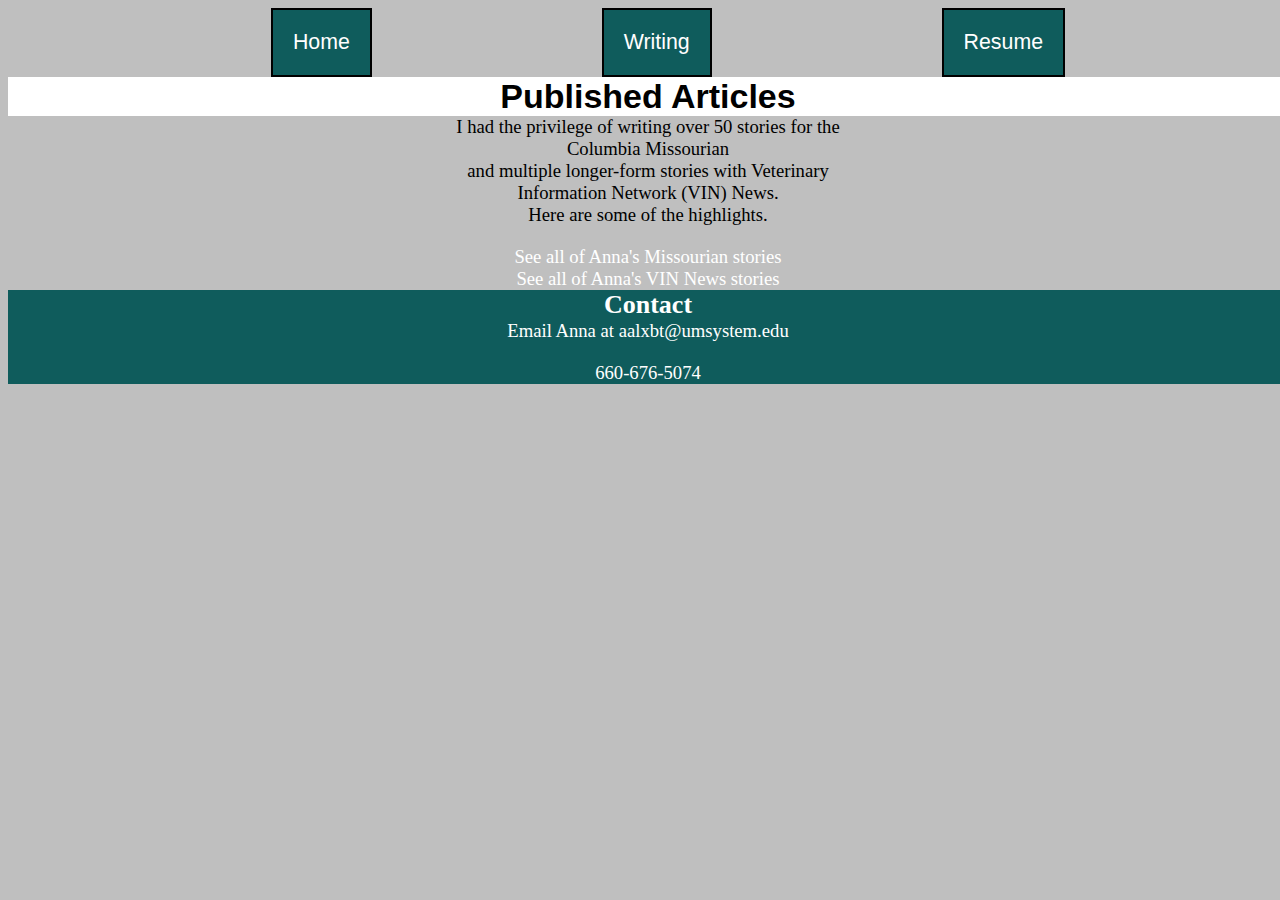
==== clips.html @ a4be35ac "add about me, contact" ====
<!DOCTYPE html>
<html lang="en">
<head>
  <meta charset="utf-8">
  <title>Anna's J4502/7502 website</title>
  <meta name="description" content="Anna Lewis Campbell's website for 4502/7502.">
  <meta name="author" content="Anna Lewis Campbell">
  <meta name="keywords" content= "Anna Lewis Campbell, J4502, J7502"/>
  <meta name= "viewport" content="width=device-width, initial scale=1.0">
  <link rel="stylesheet" href="style.css">

  </head>
<body>
  <nav>
  <ul id="menu_nav" class="menu">
  <li class="tab1"><a href="index.html"> Home </a></li>
  <li class= "tab2"><a href="clips.html" target="blank"> Writing </a></li>
  <li class= "tab3"><a href="old_index.html"> Resume </a></li>
  </ul>
  <button id="menu_trigger">☰</button>
  </nav>
<h1> Published Articles</h1>
<p> I had the privilege of writing over 50 stories for the Columbia Missourian <br>and multiple longer-form stories with Veterinary Information Network (VIN) News. <br>Here are some of the highlights.</p>

<a href="https://www.columbiamissourian.com/users/profile/anna%20lewis/" target="blank"> See all of Anna's Missourian stories </a><br>
<a href="https://news.vin.com/default.aspx?pid=210&sterm=Anna%20Campbell&species=All" target="blank"> See all of Anna's VIN News stories </a>
<section>
  <h2>Contact</h2>
  <p>Email Anna at <a href="mailto:aalxbt@umsystem.edu">aalxbt@umsystem.edu</a></p>
  <a href="mailto:aalxbt@umsystem.edu"></a>
  <p> 660-676-5074 </p>
</section>
</body>
<script src="main.js" type="text/javascript"></script>
</html>
---- style.css ----
body {
  margin: 0px, auto;
  width: 100%;
  text-align: center;
  background-color: #BFBFBF;
  font-size: 14pt;
  font-family: "Merriwether", "Times New Roman", serif;
  font-weight: 400;
}
h1 {
  font-size: 34px;
  font-family:"Barlow", "Arial", sans-serif;
  font-weight: 700;
  display: inline-block;
  background: white;
  width: 100%;
}
h2 {
  font-size: 26px;
  color: white;
}
h1, h2 {
  font-weight: 700;
  padding: 0px;
  margin: 0px;
}
p {
  font-size: 14pt;
  margin: auto;
  font-family: "Barlow", serif;
  text-decoration: none;
  width: 35%;
  margin-bottom: 20px;
}
.anna {
  border: 0;
  width: 25%;
  height:50%;
  margin-top: 50px;
}
nav a {
  font-family: "Barlow", "Arial", sans-serif;
  font-weight: 400;
  font-size: 16pt;
  color: white;
  text-decoration: none;
  border: black;
  border-width: thin;
}
.menu {
  margin:auto;
  list-style-type: none;
  display: flex;
  flex-direction: row;
  width: 80%;
  justify-content: space-around;
}
section {
  background: #0f5c5c;
  color: #BFBFBF;
  display: block;
  width: 100%
}
section p{
  color: white;
}
a {
  text-decoration: none;
  color: white;
}
li {
  border: 2px solid black;
  padding: 20px 20px;
  background-color: #0f5c5c;
  display: block;
}
.resumepage{
  width: 600px;
  margin:50px;
}
#menu_trigger {
  display: none;

}
@media screen and (max-width: 600px) {
  #menu_trigger {
    display:block;
    position: absolute;
    top: 5px;
    left: 0px;
  }
  #menu_nav {
    display: none;
  }
  .menu {
    flex-direction: column;
  }
}
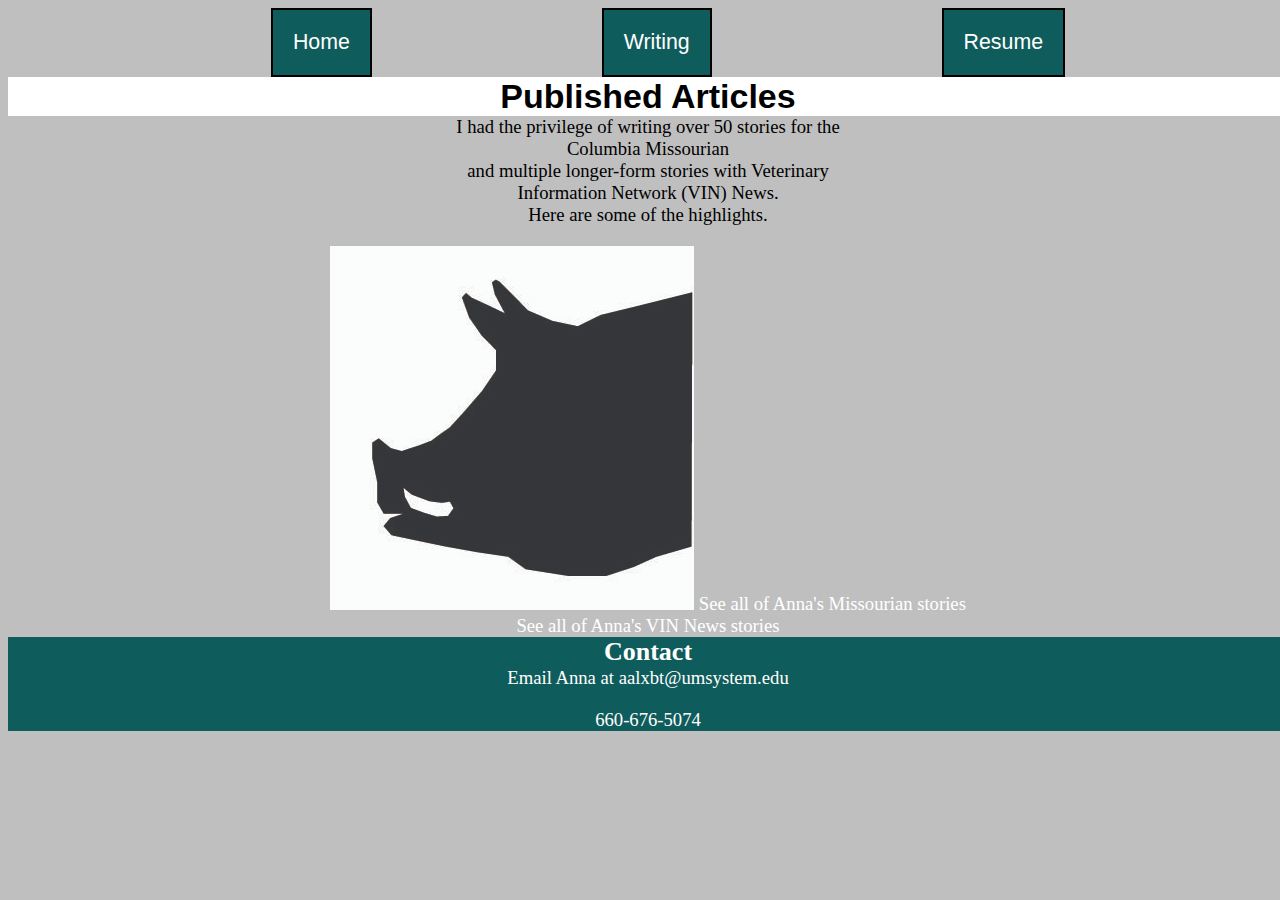
==== commit 6246ae6f: "silhouttes" ====
--- a/clips.html
+++ b/clips.html
@@ -21,7 +21,7 @@
   </nav>
 <h1> Published Articles</h1>
 <p> I had the privilege of writing over 50 stories for the Columbia Missourian <br>and multiple longer-form stories with Veterinary Information Network (VIN) News. <br>Here are some of the highlights.</p>
-
+<img src="hog.jpg">
 <a href="https://www.columbiamissourian.com/users/profile/anna%20lewis/" target="blank"> See all of Anna's Missourian stories </a><br>
 <a href="https://news.vin.com/default.aspx?pid=210&sterm=Anna%20Campbell&species=All" target="blank"> See all of Anna's VIN News stories </a>
 <section>
--- a/style.css
+++ b/style.css
@@ -37,6 +37,10 @@
   width: 25%;
   height:50%;
   margin-top: 50px;
+}
+.resumedata {
+  text-align: left;
+  width: 25%;
 }
 nav a {
   font-family: "Barlow", "Arial", sans-serif;
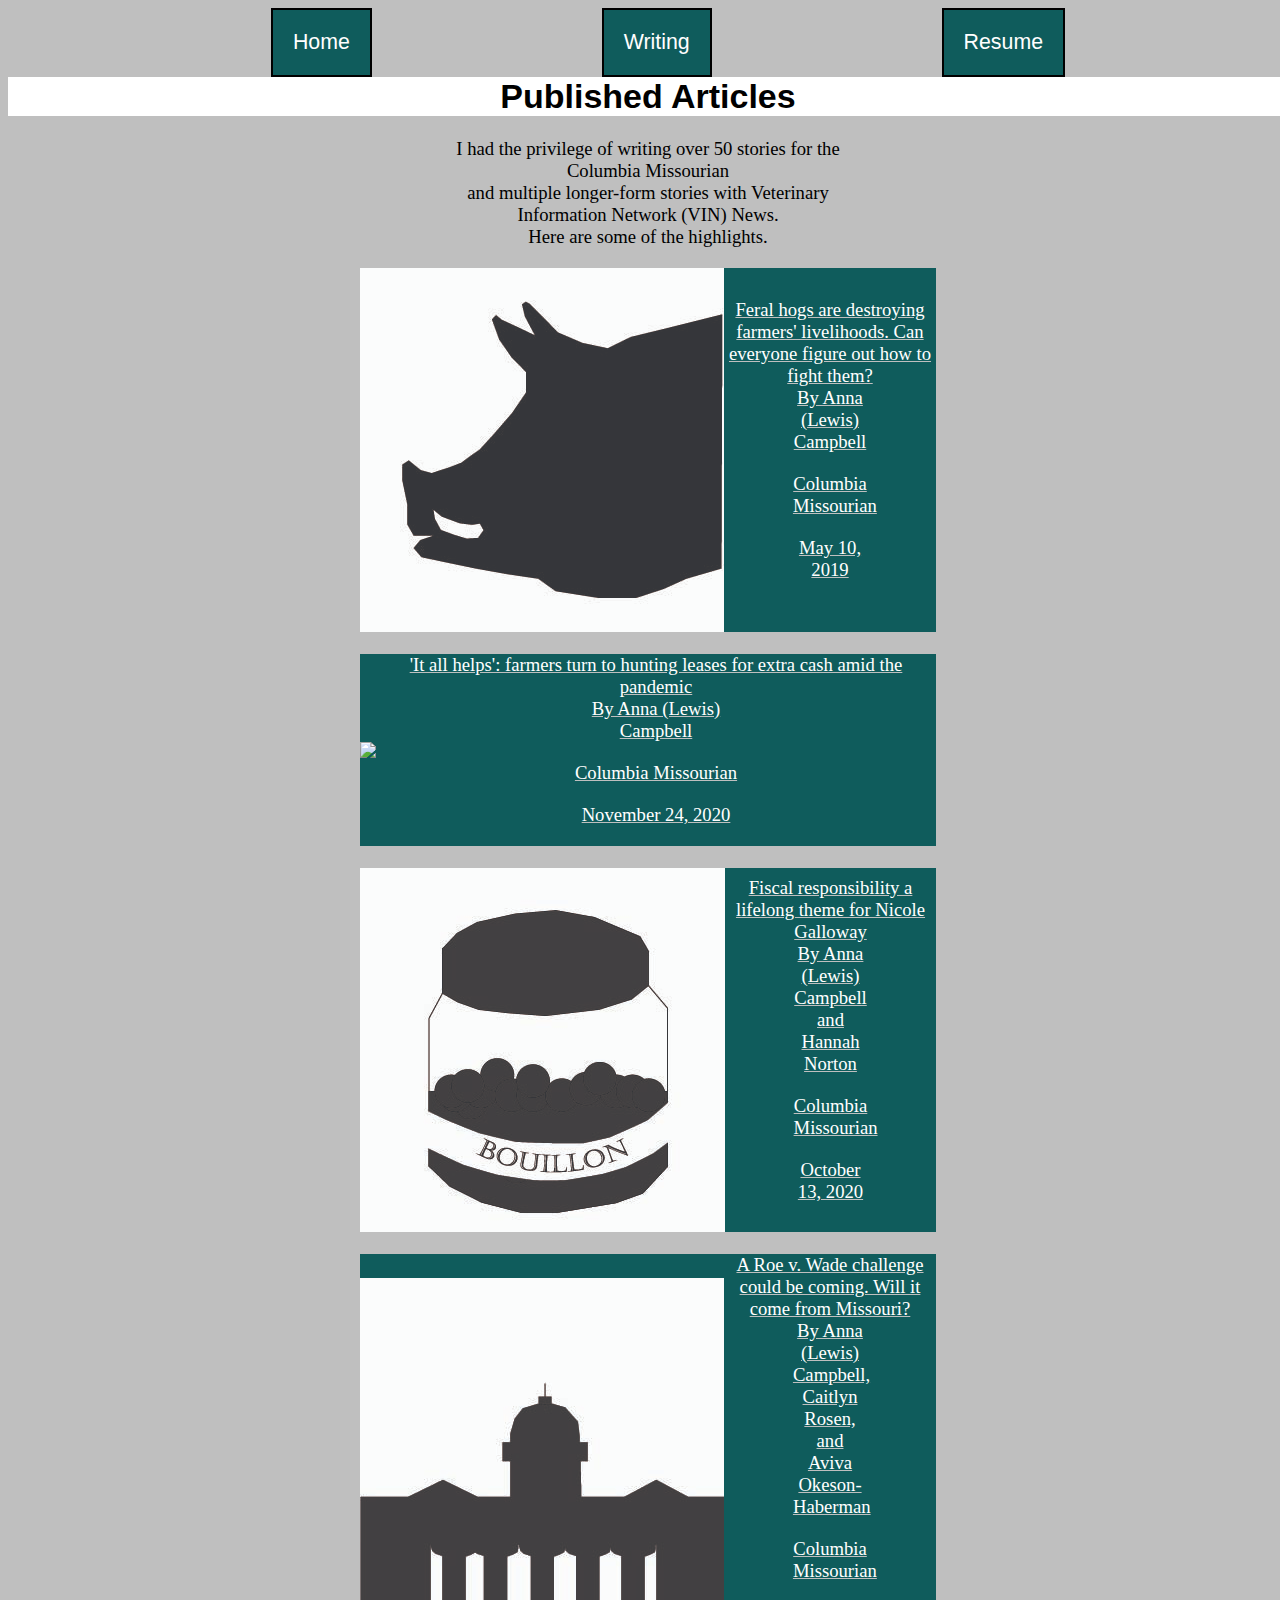
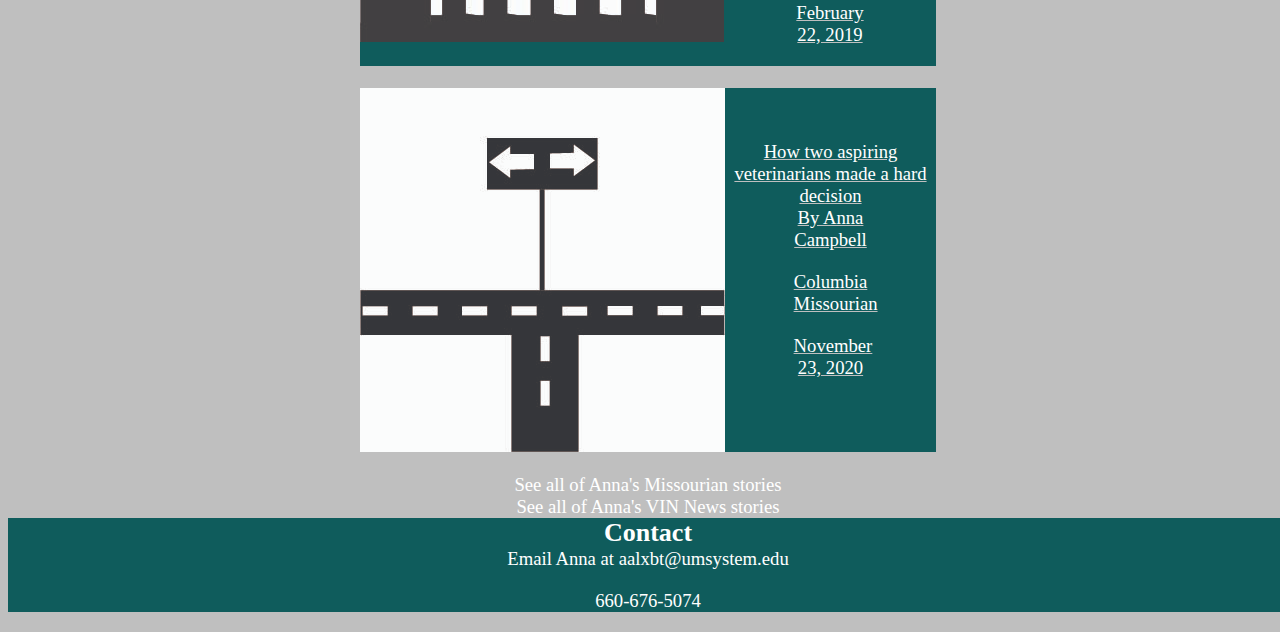
==== commit adade68b: "Fixed resume" ====
--- a/clips.html
+++ b/clips.html
@@ -20,10 +20,51 @@
   <button id="menu_trigger">☰</button>
   </nav>
 <h1> Published Articles</h1>
+<br>
+<br>
 <p> I had the privilege of writing over 50 stories for the Columbia Missourian <br>and multiple longer-form stories with Veterinary Information Network (VIN) News. <br>Here are some of the highlights.</p>
+<section class="feralhogs">
 <img src="hog.jpg">
+<a href="https://www.columbiamissourian.com/news/state_news/feral-hogs-are-destroying-farmers-livelihoods-can-everyone-figure-out-how-to-fight-them/article_9d9b2bbe-50e7-11e9-8aaf-27e4193da524.html"> Feral hogs are destroying farmers' livelihoods. Can everyone figure out how to fight them?
+<p> By Anna (Lewis) Campbell </p>
+<p> Columbia Missourian </p>
+<p> May 10, 2019 </p></a>
+</section>
+<br>
+<section class="farming">
+<img src="wheat.jpg">
+<a href="https://www.columbiamissourian.com/news/state_news/it-all-helps-farmers-turn-to-hunting-leases-for-extra-cash-amid-the-pandemic/article_d1c23800-2828-11eb-880d-dbba0c004527.html"> 'It all helps': farmers turn to hunting leases for extra cash amid the pandemic
+<p> By Anna (Lewis) Campbell </p>
+<p> Columbia Missourian </p>
+<p> November 24, 2020 </p></a>
+</section>
+<br>
+<section class="farming">
+<img src="jar.jpg">
+<a href="https://www.columbiamissourian.com/news/elections/fiscal-responsibility-a-lifelong-theme-for-nicole-galloway/article_88dfea46-074f-11eb-9476-3b00bd909e39.html"> Fiscal responsibility a lifelong theme for Nicole Galloway
+<p> By Anna (Lewis) Campbell and Hannah Norton </p>
+<p> Columbia Missourian </p>
+<p> October 13, 2020 </p></a>
+</section>
+<br>
+<section class="farming">
+<img src="capitol.jpg">
+<a href="https://www.columbiamissourian.com/news/state_news/a-roe-v-wade-challenge-could-be-coming-will-it-come-from-missouri/article_9c1580c8-2d6a-11e9-98d6-63a46fa5eb82.html"> A Roe v. Wade challenge could be coming. Will it come from Missouri?
+<p> By Anna (Lewis) Campbell, Caitlyn Rosen, and Aviva Okeson-Haberman</p>
+<p> Columbia Missourian </p>
+<p> February 22, 2019 </p></a>
+</section>
+<br>
+<section class="farming">
+<img src="crossroads.jpg">
+<a href="https://news.vin.com/default.aspx?pid=210&Id=9945225"> How two aspiring veterinarians made a hard decision
+<p> By Anna Campbell</p>
+<p> Columbia Missourian </p>
+<p> November 23, 2020 </p></a>
+</section>
+<br>
 <a href="https://www.columbiamissourian.com/users/profile/anna%20lewis/" target="blank"> See all of Anna's Missourian stories </a><br>
-<a href="https://news.vin.com/default.aspx?pid=210&sterm=Anna%20Campbell&species=All" target="blank"> See all of Anna's VIN News stories </a>
+<a href="https://news.vin.com/default.aspx?pid=210&sterm=Anna%20Campbell&species=All" target="blank"> See all of Anna's VIN News stories </a><br>
 <section>
   <h2>Contact</h2>
   <p>Email Anna at <a href="mailto:aalxbt@umsystem.edu">aalxbt@umsystem.edu</a></p>
--- a/style.css
+++ b/style.css
@@ -28,7 +28,6 @@
   font-size: 14pt;
   margin: auto;
   font-family: "Barlow", serif;
-  text-decoration: none;
   width: 35%;
   margin-bottom: 20px;
 }
@@ -58,12 +57,27 @@
   flex-direction: row;
   width: 80%;
   justify-content: space-around;
+
 }
 section {
   background: #0f5c5c;
   color: #BFBFBF;
   display: block;
   width: 100%
+}
+.feralhogs {
+  display: flex;
+  width: 45%;
+  align-items: center;
+  margin:auto;
+  text-decoration: underline;
+}
+.farming {
+  display: flex;
+  width: 45%;
+  align-items: center;
+  margin:auto;
+  text-decoration: underline;
 }
 section p{
   color: white;
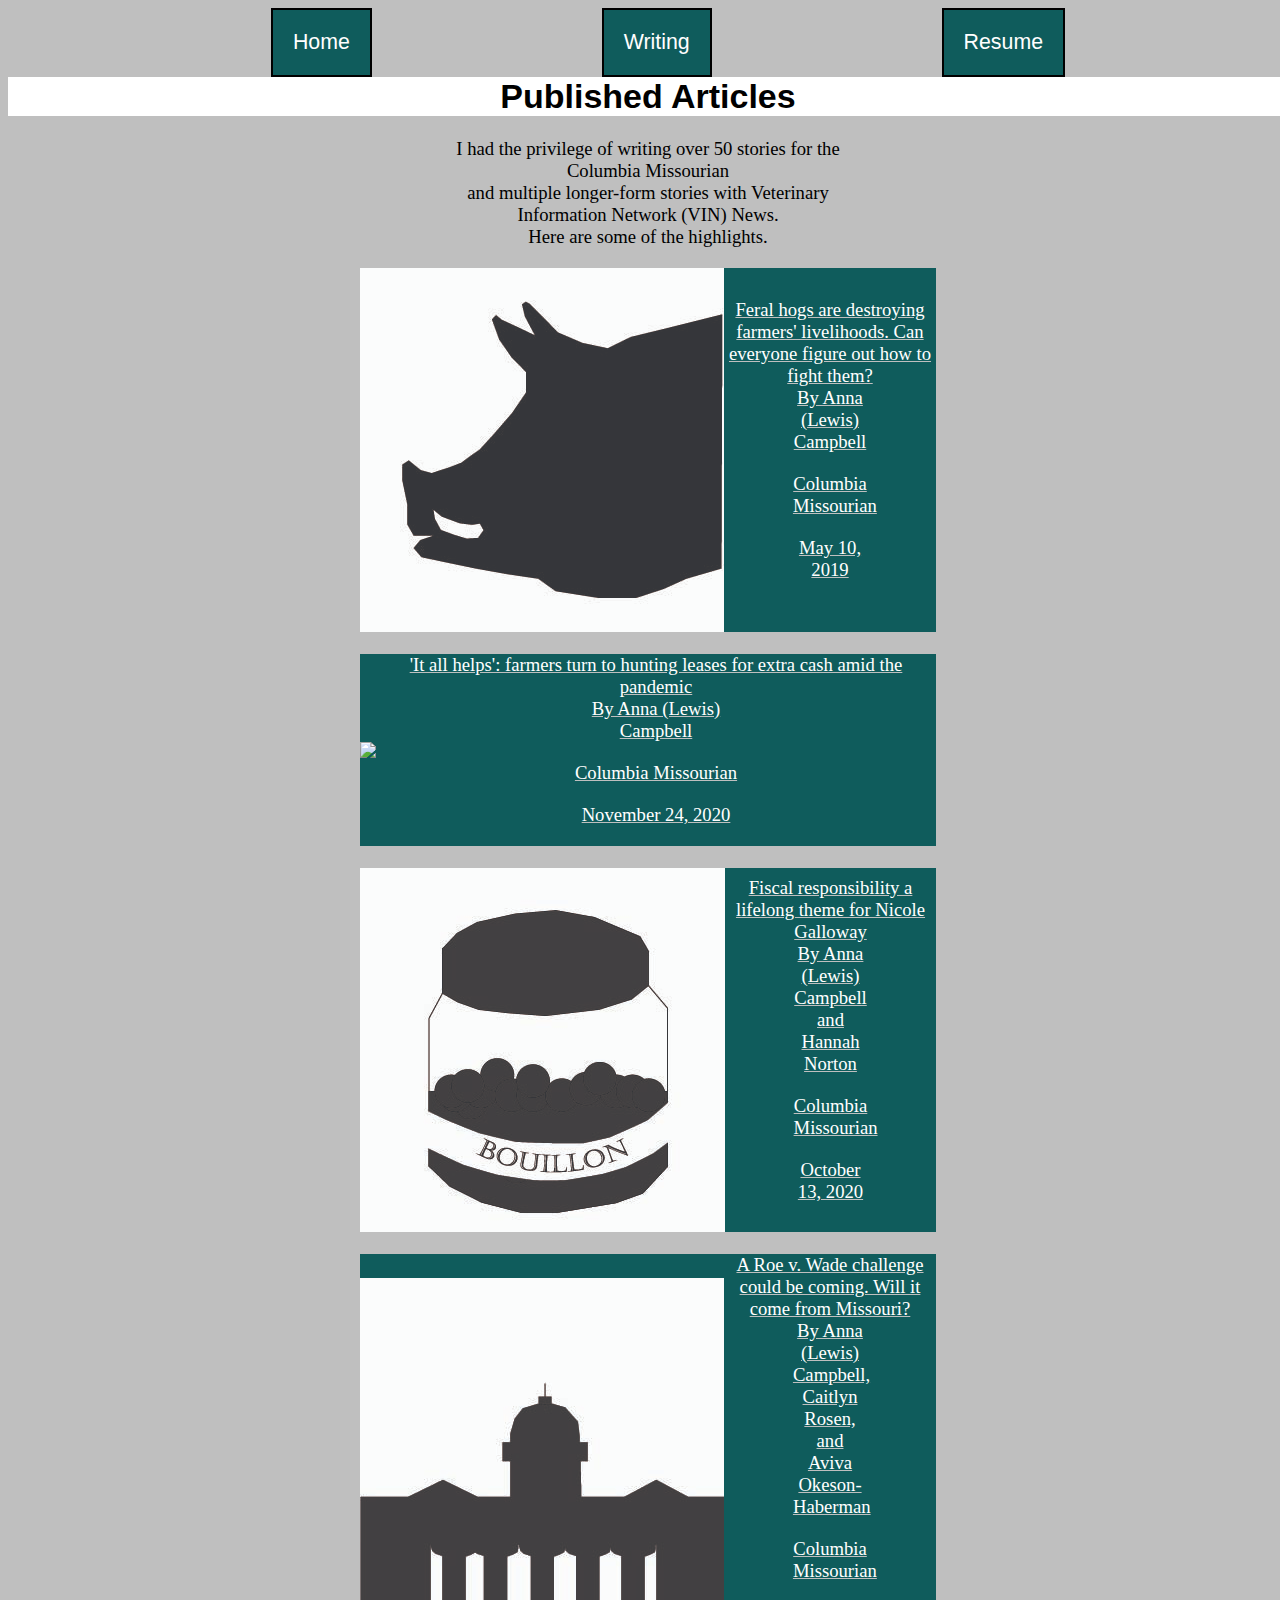
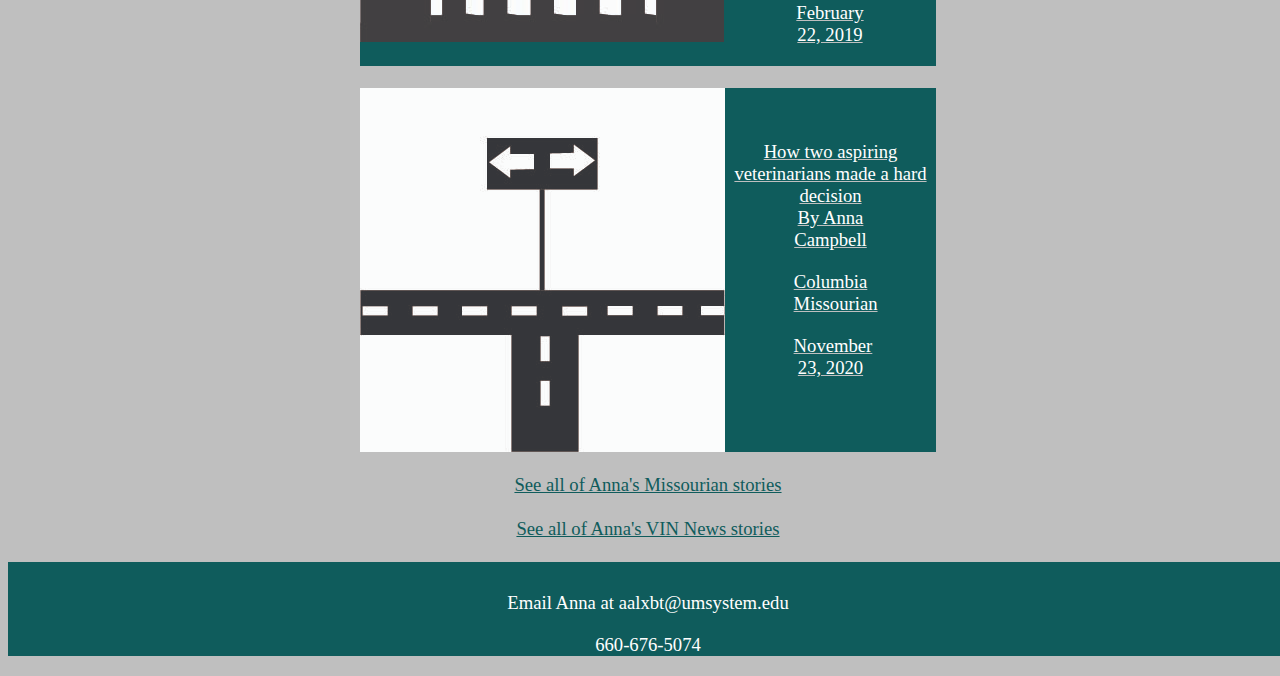
==== commit afc286e5: "Fixed links" ====
--- a/clips.html
+++ b/clips.html
@@ -63,9 +63,9 @@
 <p> November 23, 2020 </p></a>
 </section>
 <br>
-<a href="https://www.columbiamissourian.com/users/profile/anna%20lewis/" target="blank"> See all of Anna's Missourian stories </a><br>
-<a href="https://news.vin.com/default.aspx?pid=210&sterm=Anna%20Campbell&species=All" target="blank"> See all of Anna's VIN News stories </a><br>
-<section>
+<a class="moreclips" href="https://www.columbiamissourian.com/users/profile/anna%20lewis/" target="blank"> See all of Anna's Missourian stories </a><br>
+<br><a class="moreclips" href="https://news.vin.com/default.aspx?pid=210&sterm=Anna%20Campbell&species=All" target="blank"> See all of Anna's VIN News stories </a><br>
+<br><section>
   <h2>Contact</h2>
   <p>Email Anna at <a href="mailto:aalxbt@umsystem.edu">aalxbt@umsystem.edu</a></p>
   <a href="mailto:aalxbt@umsystem.edu"></a>
--- a/style.css
+++ b/style.css
@@ -17,7 +17,7 @@
 }
 h2 {
   font-size: 26px;
-  color: white;
+  color: #0f5c5c;
 }
 h1, h2 {
   font-weight: 700;
@@ -82,6 +82,10 @@
 section p{
   color: white;
 }
+.moreclips {
+  color: #0f5c5c;
+  text-decoration-line: underline;
+}
 a {
   text-decoration: none;
   color: white;
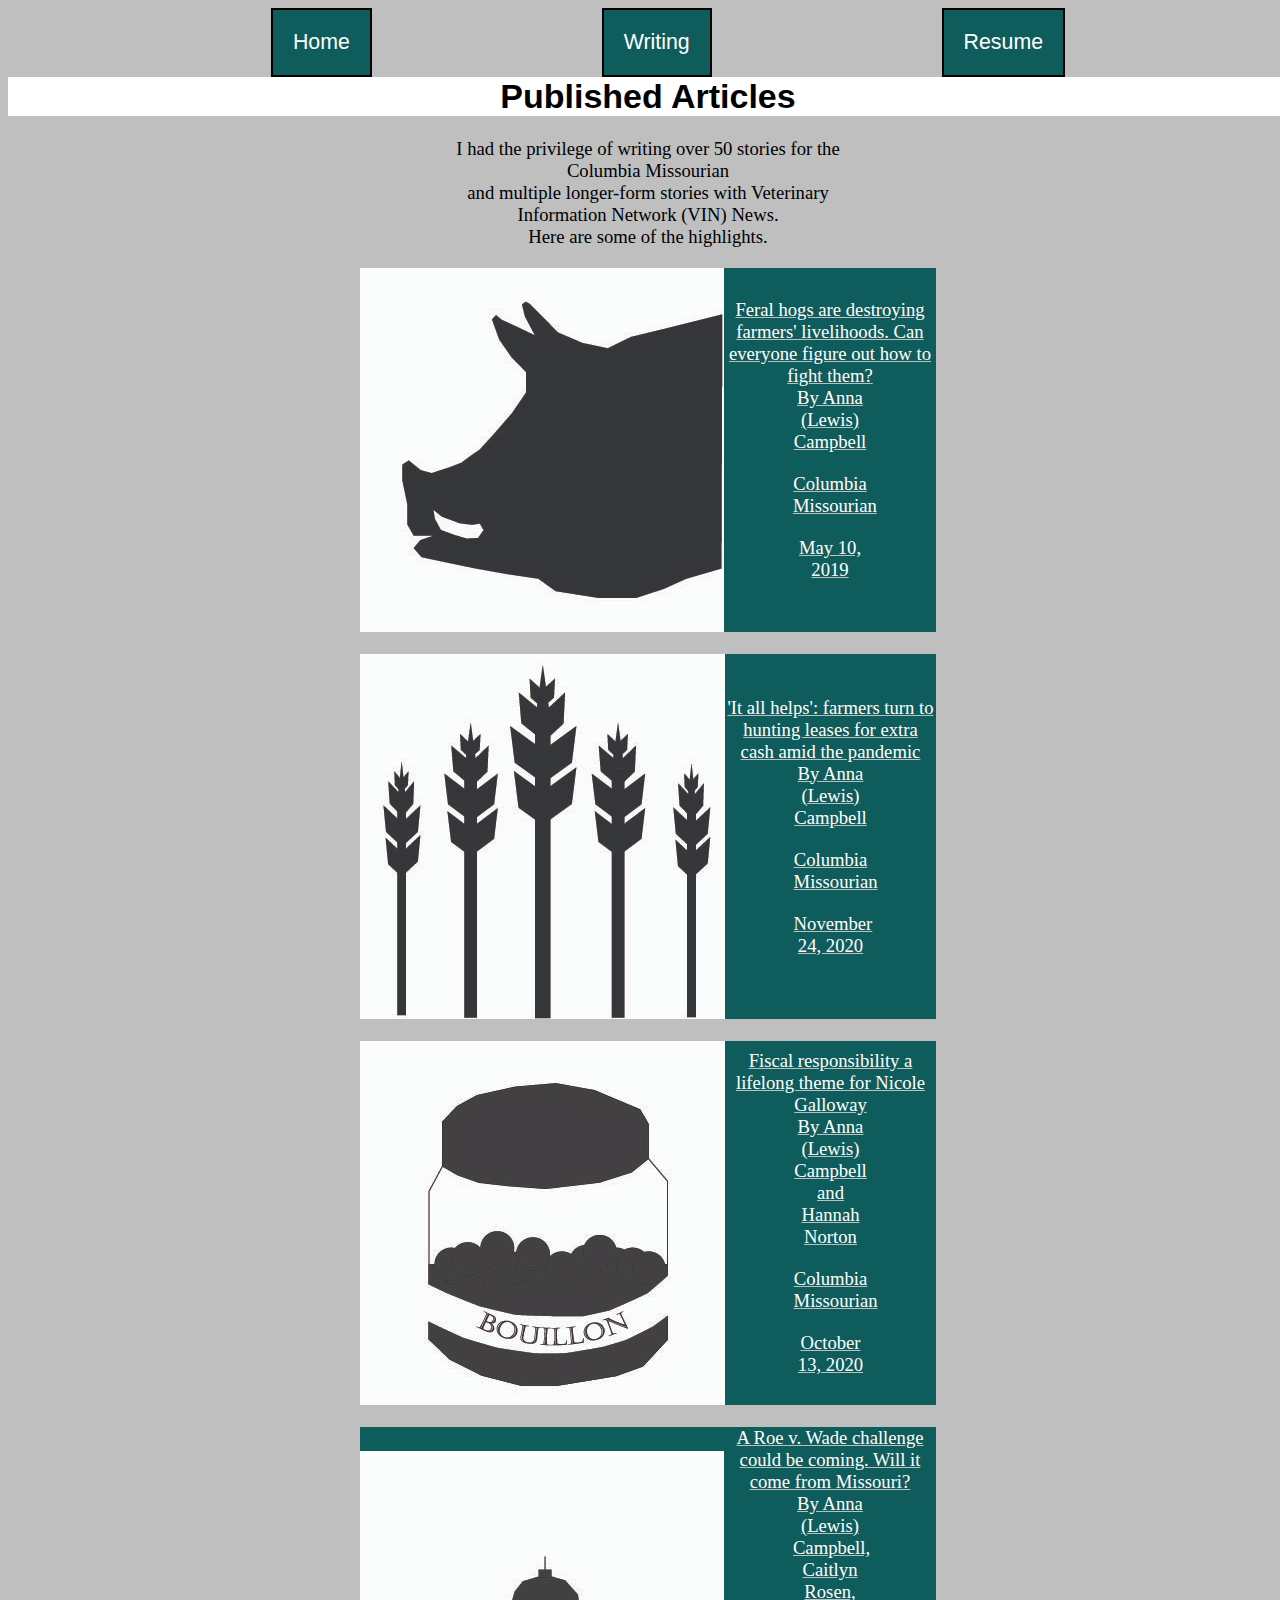
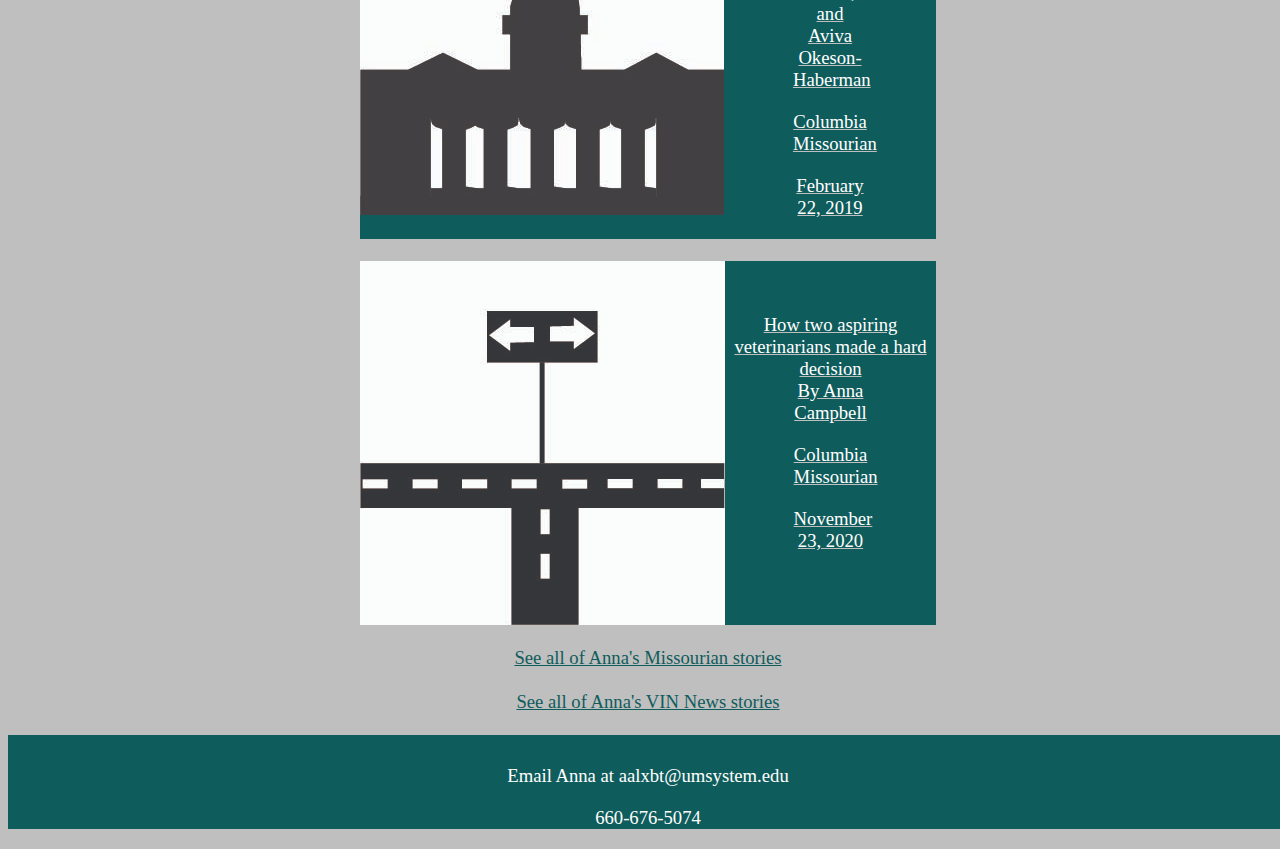
==== commit 71f92ab7: "field" ====
--- a/clips.html
+++ b/clips.html
@@ -32,7 +32,7 @@
 </section>
 <br>
 <section class="farming">
-<img src="wheat.jpg">
+<img src="field.jpg">
 <a href="https://www.columbiamissourian.com/news/state_news/it-all-helps-farmers-turn-to-hunting-leases-for-extra-cash-amid-the-pandemic/article_d1c23800-2828-11eb-880d-dbba0c004527.html"> 'It all helps': farmers turn to hunting leases for extra cash amid the pandemic
 <p> By Anna (Lewis) Campbell </p>
 <p> Columbia Missourian </p>
--- a/style.css
+++ b/style.css
@@ -82,13 +82,17 @@
 section p{
   color: white;
 }
+a {
+  text-decoration: none;
+  color: white;
+}
 .moreclips {
   color: #0f5c5c;
   text-decoration-line: underline;
 }
-a {
-  text-decoration: none;
-  color: white;
+.download {
+  background-color: #0f5c5c;
+  text-decoration-line: underline;
 }
 li {
   border: 2px solid black;
